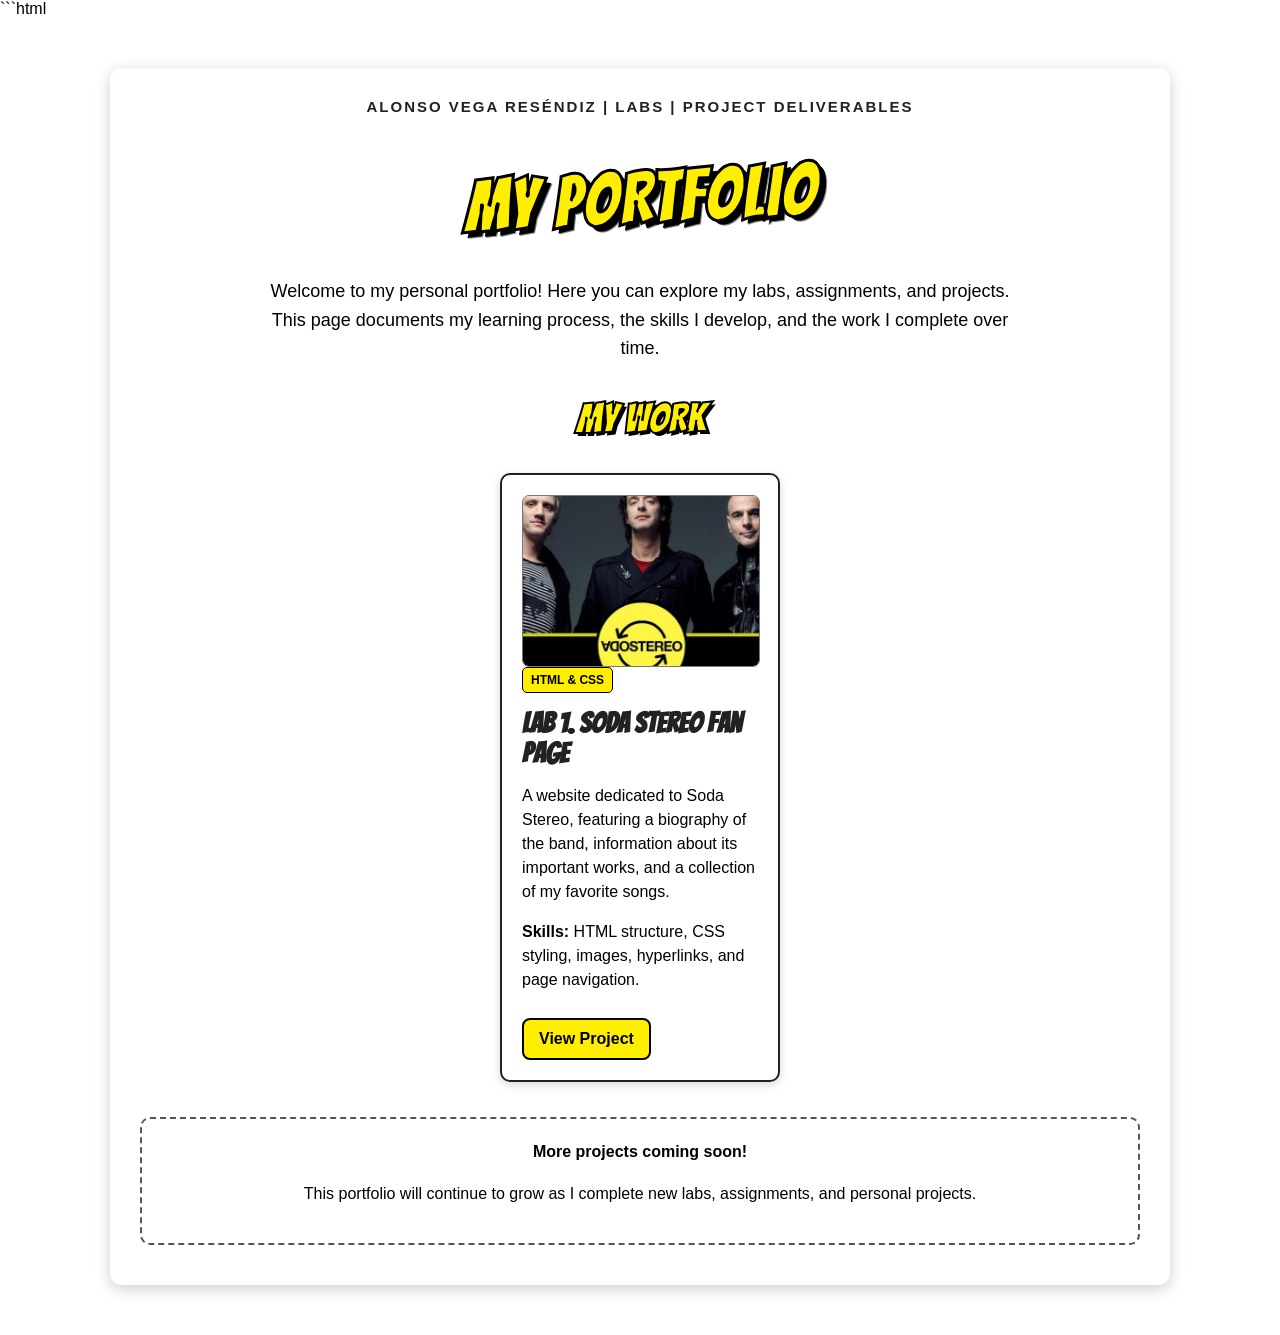
==== index.html @ 53313228 "Add files via upload" ====
```html
<!DOCTYPE html>
<html>
    <head>
        <meta charset="UTF-8">
        <meta name="viewport" content="width=device-width, initial-scale=1.0">

        <link href="https://fonts.googleapis.com/css2?family=Bangers&display=swap" rel="stylesheet">

        <title>My Portfolio - Labs & Projects</title>
        <link rel="icon" type="image/png" href="favicon.ico">

        <style>
            body{
                background-image: url('fondo3.jpg');
                background-repeat: no-repeat;
                background-size: cover;
                background-attachment: fixed;
                background-position: center;
                font-family: Arial, sans-serif;
                margin: 0;
                min-height: 100vh;
            }

            .contenido{
                max-width: 1000px;
                margin: 50px auto;
                padding: 30px;
                background-color: rgba(255, 255, 255, 0.75);
                border-radius: 12px;
                box-shadow: 0 4px 15px rgba(0,0,0,0.2);
                text-align: center;
            }

            .encabezado{
                font-size: 15px;
                font-weight: bold;
                letter-spacing: 2px;
                margin-bottom: 35px;
                color: #222;
            }

            .logo{
                font-family: 'Bangers', cursive;
                font-size: 70px;
                color: #FFEE00;
                text-transform: uppercase;
                letter-spacing: 2px;
                -webkit-text-stroke: 3px #000;
                text-shadow:
                    5px 5px 0px #000,
                    6px 6px 0px #888;
                transform: rotate(-3deg);
                margin-bottom: 40px;
            }

            h2{
                font-family: 'Bangers', cursive;
                font-size: 40px;
                color: #FFEE00;
                -webkit-text-stroke: 2px #000;
                text-shadow: 3px 3px 0px #000;
                margin-top: 35px;
            }

            .introduccion{
                max-width: 750px;
                margin: 0 auto 35px;
                font-size: 18px;
                line-height: 1.6;
            }

            .proyectos{
                display: flex;
                flex-wrap: wrap;
                justify-content: center;
                gap: 25px;
                margin-top: 25px;
            }

            .proyecto{
                width: 280px;
                padding: 20px;
                background-color: rgba(255, 255, 255, 0.85);
                border: 2px solid #222;
                border-radius: 10px;
                box-shadow: 0 3px 10px rgba(0,0,0,0.15);
                box-sizing: border-box;
                text-align: left;
            }

            .proyecto img{
                width: 100%;
                height: 170px;
                object-fit: cover;
                border-radius: 7px;
                border: 1px solid #777;
            }

            .proyecto h3{
                font-family: 'Bangers', cursive;
                font-size: 28px;
                margin: 15px 0 10px;
                color: #222;
            }

            .proyecto p{
                font-size: 16px;
                line-height: 1.5;
            }

            .categoria{
                display: inline-block;
                background-color: #FFEE00;
                border: 1px solid #000;
                border-radius: 5px;
                padding: 5px 8px;
                font-size: 12px;
                font-weight: bold;
            }

            .proyecto a{
                display: inline-block;
                margin-top: 10px;
                padding: 10px 15px;
                background-color: #FFEE00;
                color: #000;
                text-decoration: none;
                font-weight: bold;
                border: 2px solid #000;
                border-radius: 8px;
            }

            .proyecto a:hover{
                background-color: #000;
                color: #FFEE00;
            }

            .mensaje{
                margin: 35px auto 10px;
                padding: 20px;
                border: 2px dashed #555;
                border-radius: 10px;
                font-size: 16px;
                line-height: 1.6;
            }

            button{
                margin-top: 30px;
                padding: 12px 25px;
                font-size: 18px;
                font-weight: bold;
                cursor: pointer;
                border: 2px solid #000;
                border-radius: 8px;
                background-color: #FFEE00;
            }

            button:hover{
                background-color: #000;
                color: #FFEE00;
            }

            @media (max-width: 600px){
                .contenido{
                    margin: 15px;
                    padding: 20px;
                }

                .logo{
                    font-size: 50px;
                }

                .proyecto{
                    width: 100%;
                }

                .encabezado{
                    line-height: 1.8;
                }
            }
        </style>
    </head>

    <body>
        <div class="contenido">

            <div class="encabezado">
                ALONSO VEGA RESÉNDIZ | LABS | PROJECT DELIVERABLES
            </div>

            <h1 class="logo">My Portfolio</h1>

            <p class="introduccion">
                Welcome to my personal portfolio! Here you can explore
                my labs, assignments, and projects. This page documents
                my learning process, the skills I develop, and the work
                I complete over time.
            </p>

            <h2>My Work</h2>

            <div class="proyectos">

                <!-- Project 1 -->
                <div class="proyecto">

                    <img src="fotoPrincipal.png"
                         alt="Soda Stereo fan page preview">

                    <span class="categoria">HTML & CSS</span>

                    <h3>LAB 1. Soda Stereo Fan Page</h3>

                    <p>
                        A website dedicated to Soda Stereo, featuring
                        a biography of the band, information about
                        its important works, and a collection of my
                        favorite songs.
                    </p>

                    <p>
                        <strong>Skills:</strong> HTML structure,
                        CSS styling, images, hyperlinks, and page
                        navigation.
                    </p>

                    <a href="LAB_1/Home.html">View Project</a>

                </div>

                <!-- Add future projects here -->

            </div>

            <div class="mensaje">
                <strong>More projects coming soon!</strong>
                <p>
                    This portfolio will continue to grow as I complete
                    new labs, assignments, and personal projects.
                </p>
            </div>
        </div>
    </body>
</html>
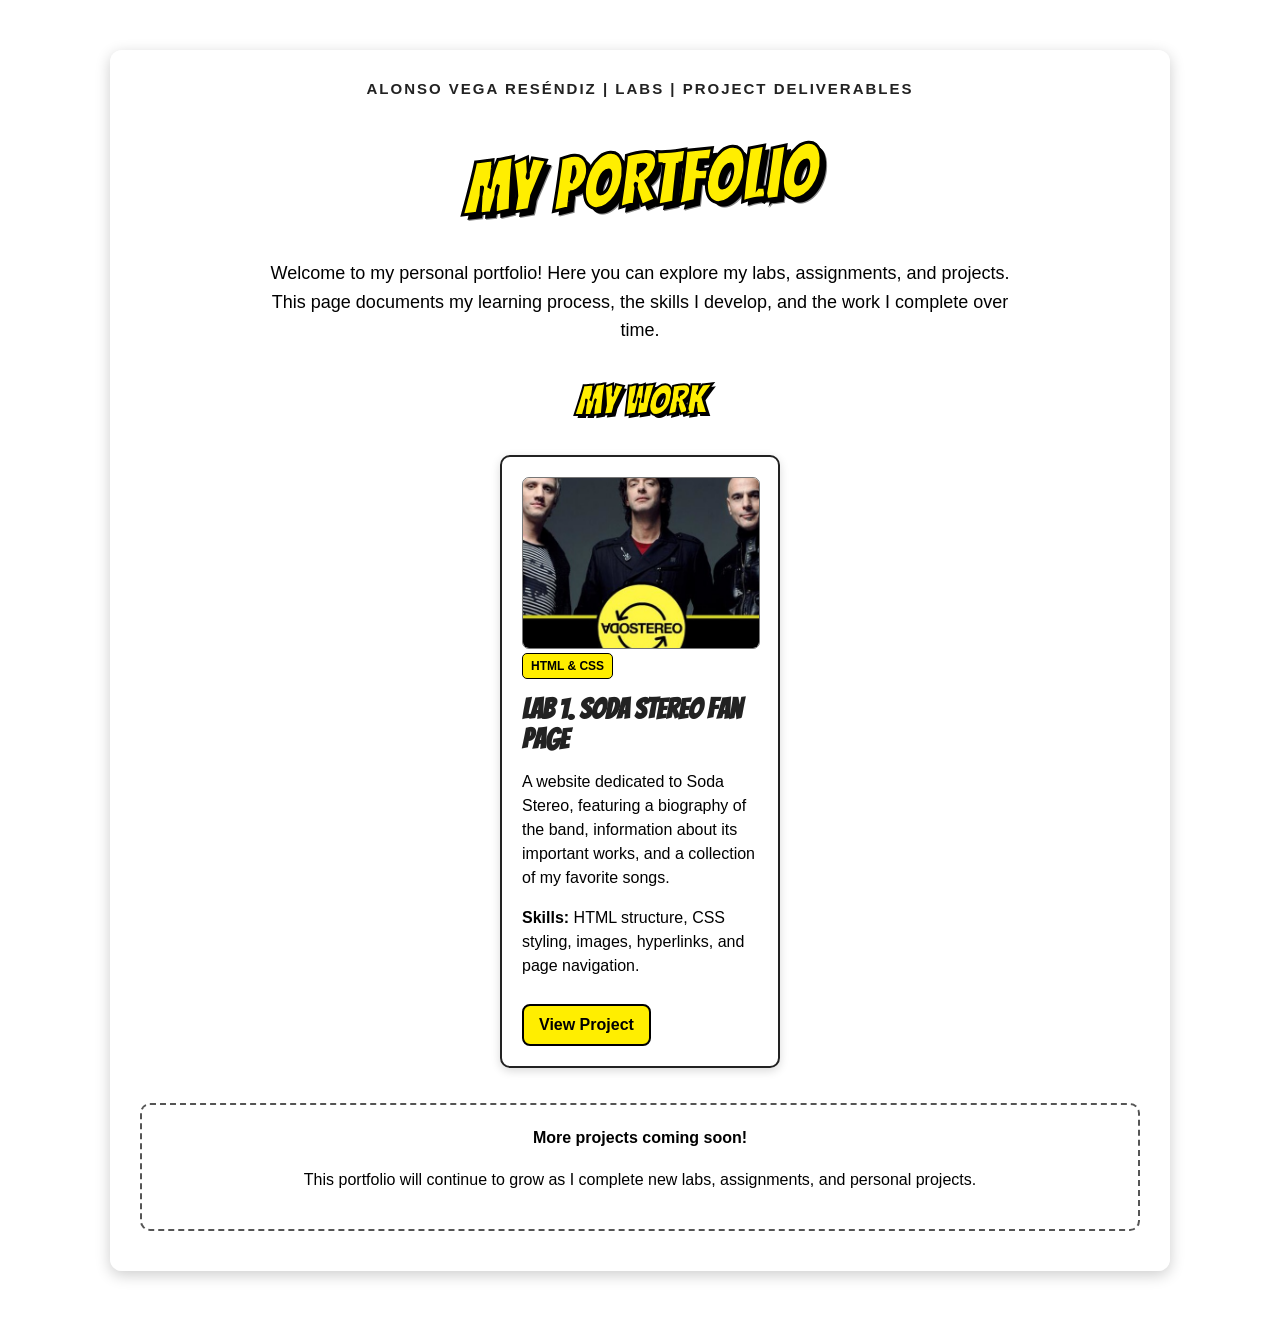
==== commit 7755a805: "Add files via upload" ====
--- a/index.html
+++ b/index.html
@@ -1,4 +1,3 @@
-```html
 <!DOCTYPE html>
 <html>
     <head>
@@ -12,7 +11,7 @@
 
         <style>
             body{
-                background-image: url('fondo3.jpg');
+                background-image: url('Fondo.jpg');
                 background-repeat: no-repeat;
                 background-size: cover;
                 background-attachment: fixed;
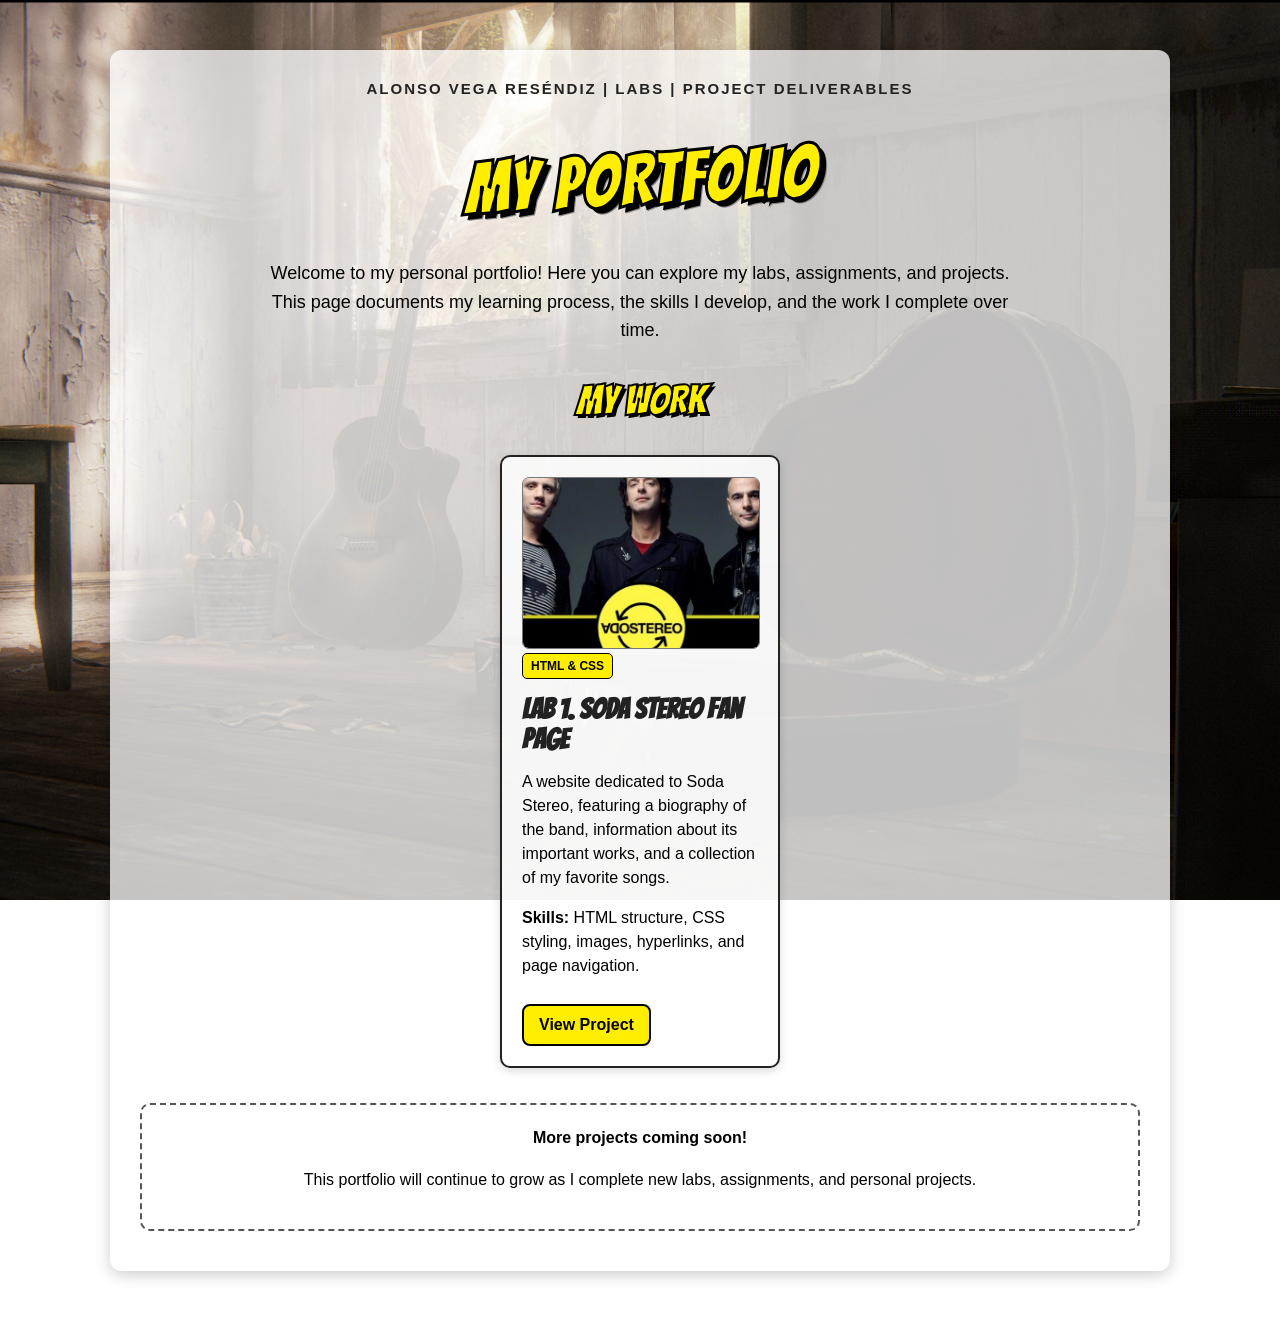
==== commit db625540: "Add files via upload" ====
--- a/index.html
+++ b/index.html
@@ -11,7 +11,7 @@
 
         <style>
             body{
-                background-image: url('Fondo.jpg');
+                background-image: url('Fondo.png');
                 background-repeat: no-repeat;
                 background-size: cover;
                 background-attachment: fixed;
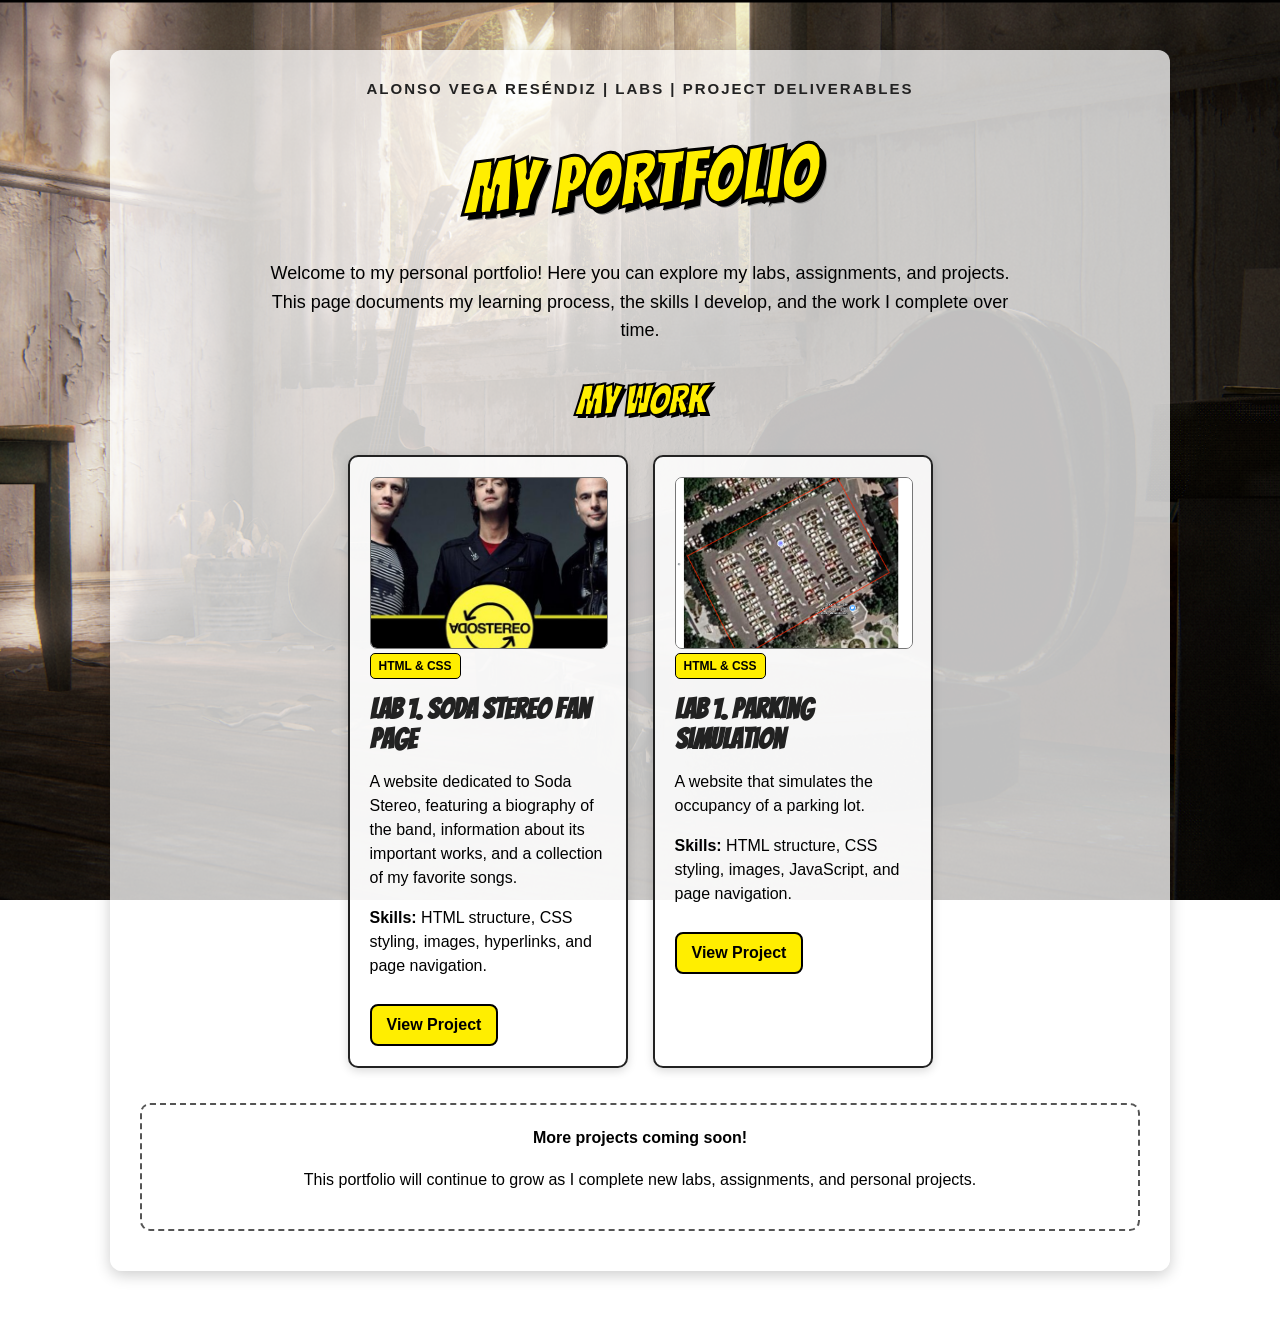
==== commit 41ab447b: "Add files via upload" ====
--- a/index.html
+++ b/index.html
@@ -227,6 +227,29 @@
                     <a href="LAB_1/Home.html">View Project</a>
 
                 </div>
+                <!-- Project 1 -->
+                <div class="proyecto">
+
+                    <img src="estacionamiento-referencia.png"
+                         alt="Soda Stereo fan page preview">
+
+                    <span class="categoria">HTML & CSS</span>
+
+                    <h3>LAB 1. Parking simulation</h3>
+
+                    <p>
+                        A website that simulates the occupancy of a parking lot.
+                    </p>
+
+                    <p>
+                        <strong>Skills:</strong> HTML structure,
+                        CSS styling, images, JavaScript, and page
+                        navigation.
+                    </p>
+
+                    <a href="LAB_3/estacionamiento.html">View Project</a>
+
+                </div>
 
                 <!-- Add future projects here -->
 
